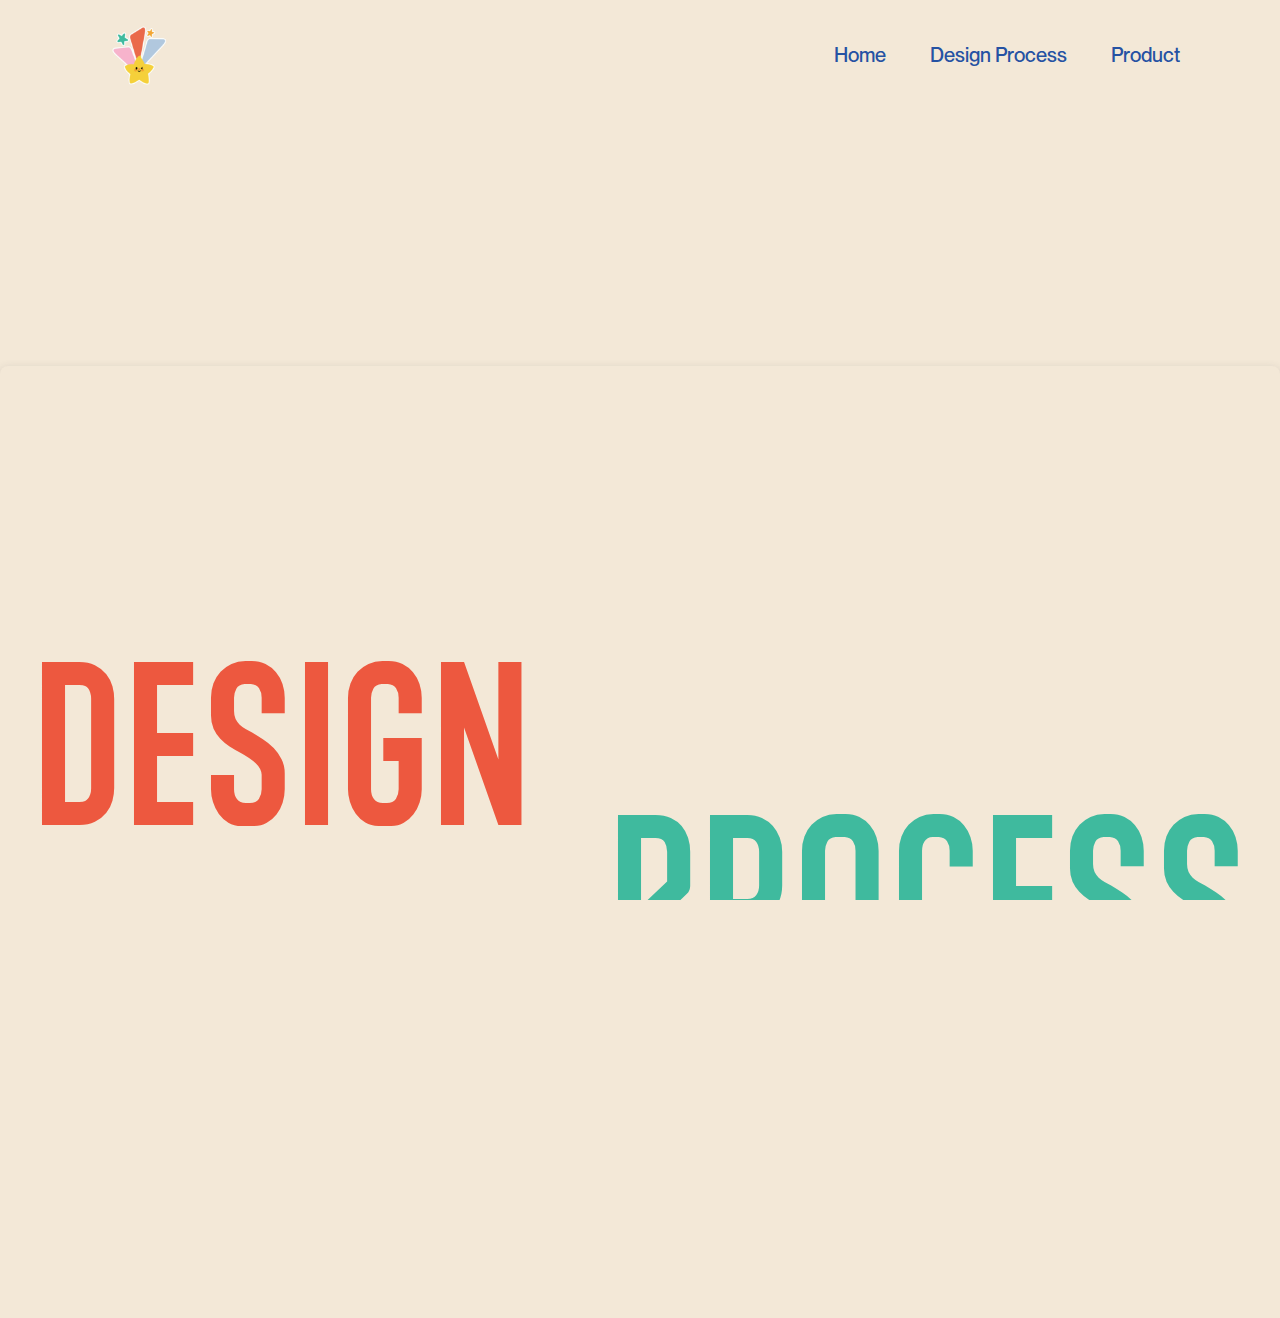
==== dp.html @ 471c4457 "Add files via upload" ====
<!DOCTYPE html>
<html lang="en">
<head>
    <meta charset="UTF-8">
    <meta name="viewport" content="width=device-width, initial-scale=1.0">
    <title>Document</title>
    <link rel="stylesheet" href="css/dp.css">
    <link rel="stylesheet" href="/font/Brookline.ttf">
    <link rel="stylesheet" href="/font/PPNeueMontreal-Medium.otf">
    <link rel="stylesheet" href="/font/PPNeueMontreal-Bold.otf">
    <link rel="stylesheet" href="/font/PPNeueMontreal-Thin.otf">
    <link rel="stylesheet" href="/font/Verona-Serial-Medium Regular.ttf">
    <link href="https://fonts.googleapis.com/css2?family=Poppins:ital,wght@0,100;0,200;0,300;0,400;0,500;0,600;0,700;0,800;0,900;1,100;1,200;1,300;1,400;1,500;1,600;1,700;1,800;1,900&display=swap" rel="stylesheet">
</head>
<body>

    <header class="header">
        <a href="index.html" class="logo"><img src="img/secondary.png" alt=""></a>

        <nav class="navbar">
            <a href="index.html">Home</a>
            <a href="dp.html">Design Process</a>
            <a href="produk.html">Product</a>
        

        </nav>


    </header>

    <div class="exars">
        <div class="h1" style="color: #ed583f;">Design</div>
        <div class="h1" style="color: #3fba9e;">Process</div>
    </div>

    <div style="position: relative; width: 100%; height: 0; padding-top: 56.2500%;
 padding-bottom: 0; box-shadow: 0 2px 8px 0 rgba(63,69,81,0.16); margin-top: 1.6em; margin-bottom: 0.9em; overflow: hidden;
 border-radius: 8px; will-change: transform;">
  <iframe loading="lazy" style="position: absolute; width: 100%; height: 100%; top: 0; left: 0; border: none; padding: 0;margin: 0;"
    src="https:&#x2F;&#x2F;www.canva.com&#x2F;design&#x2F;DAGEdAzb8ZA&#x2F;xrpecmhShW2ksB3-xwQJPA&#x2F;view?embed" allowfullscreen="allowfullscreen" allow="fullscreen">
  </iframe>
</div>
<a href="https:&#x2F;&#x2F;www.canva.com&#x2F;design&#x2F;DAGEdAzb8ZA&#x2F;xrpecmhShW2ksB3-xwQJPA&#x2F;view?utm_content=DAGEdAzb8ZA&amp;utm_campaign=designshare&amp;utm_medium=embeds&amp;utm_source=link" target="_blank" rel="noopener"></a>

    <footer class="footer">
        <p class="textfoot">Exars</p>
    </footer>

<script src="https://cdnjs.cloudflare.com/ajax/libs/gsap/3.12.5/gsap.min.js"></script>
<script>

    gsap.from(".h1", 1.5, {
        delay:0.1,
        y:700,
        stagger: {
            amount: 0.5,
        },
        ease: "power4.inOut"
    })
    gsap.from(".hero", 2, {
        delay: 0.01,
        y:200,
        ease: "power4.inOut",
    });
</script>
</body>
</html>
---- css/dp.css ----
@font-face {
    font-family: neue medium;
    src: url(../font/PPNeueMontreal-Medium.otf);
}
@font-face {
    font-family: neue bold;
    src: url(../font/PPNeueMontreal-Bold.otf);
}
@font-face {
    font-family: brookline;
    src: url(../font/Brookline.ttf);
}

@font-face {
    font-family: verona;
    src: url(../font/Verona-Serial-Medium\ Regular.ttf);
}

*
{
    margin: 0;
    padding: 0;
    box-sizing: border-box;
}

html, body
{
    width: 100vw;
    height: 100vh;
    overflow: auto;
    background-color: #f3e8d7;
}

.header
{
    position: fixed;
    top: 0;
    left: 0;
    width: 100%;
    padding: 20px 100px;
    background-color: #f3e8d7;
    display: flex;
    justify-content: space-between;
    align-items: center;
    z-index: 100;
}

.logo
{
    width: 70px;
    height: 70px;
}

.logo img
{
    width: 80px;
    height: 80px;
    
}

.navbar a
{
    position: relative;
    font-size: 20px;
    color: #2552a3;
    text-decoration: none;
    font-weight: 500;
    font-family: "neue medium";
    margin-left: 40px;
}

.navbar a::before
{
    content: '';
    position: absolute;
    top: 100%;
    left: 0;
    width: 0;
    height: 2px;
    background: #2552a3;
    transition: .3s;
}

.navbar a:hover::before
{
    width: 100%;
}

.exars
{
    width: 100%;
    display: flex;
    justify-content: space-between;
    padding: 2em;
}

.exars .h1
{
    position: relative;
    font-family: "brookline";
    font-size: 15vw;
    color: #2552a3;
    line-height: 1.125;
    margin-top: 60px;
}

.hero
{
    position: relative;
    width: calc(100vw - 4em);
    height: 50%;
    margin: 0 auto;
    border-radius: 10px;
    border: 4px solid #2552a3;
}

img
{
    width: 100%;
    height: 100%;
    object-fit: cover;
}

p
{
    font-family: poppins;
    font-size: 20px;
    text-align: left;
    margin: 50px;
}

.dengue .p
{
    font-family: poppins;
    font-size: 20px;
    text-align: left;
    margin: 50px;
}

.lack .p
{
    font-family: poppins;
    font-size: 20px;
    text-align: left;
    margin-left: 100px;
    color: #2552a3;
}

h1 
{
    font-family: 'Franklin Gothic Medium', 'Arial Narrow', Arial, sans-serif;
    font-size: 30px;
    text-align: center;
    margin-top: 100px;
    color: #2552a3;
}

.data1
{
    width: 700px;
    height:350px;
    margin-left: 100px;
    line-height: 5px;
}
.footer
{

    padding: 30px 100px;
    background-color: #2552a3;
    align-items: center;
}

.footer p
{
    font-family: "Brookline";
    font-size: 42px;
    color: #f3e8d7;
}
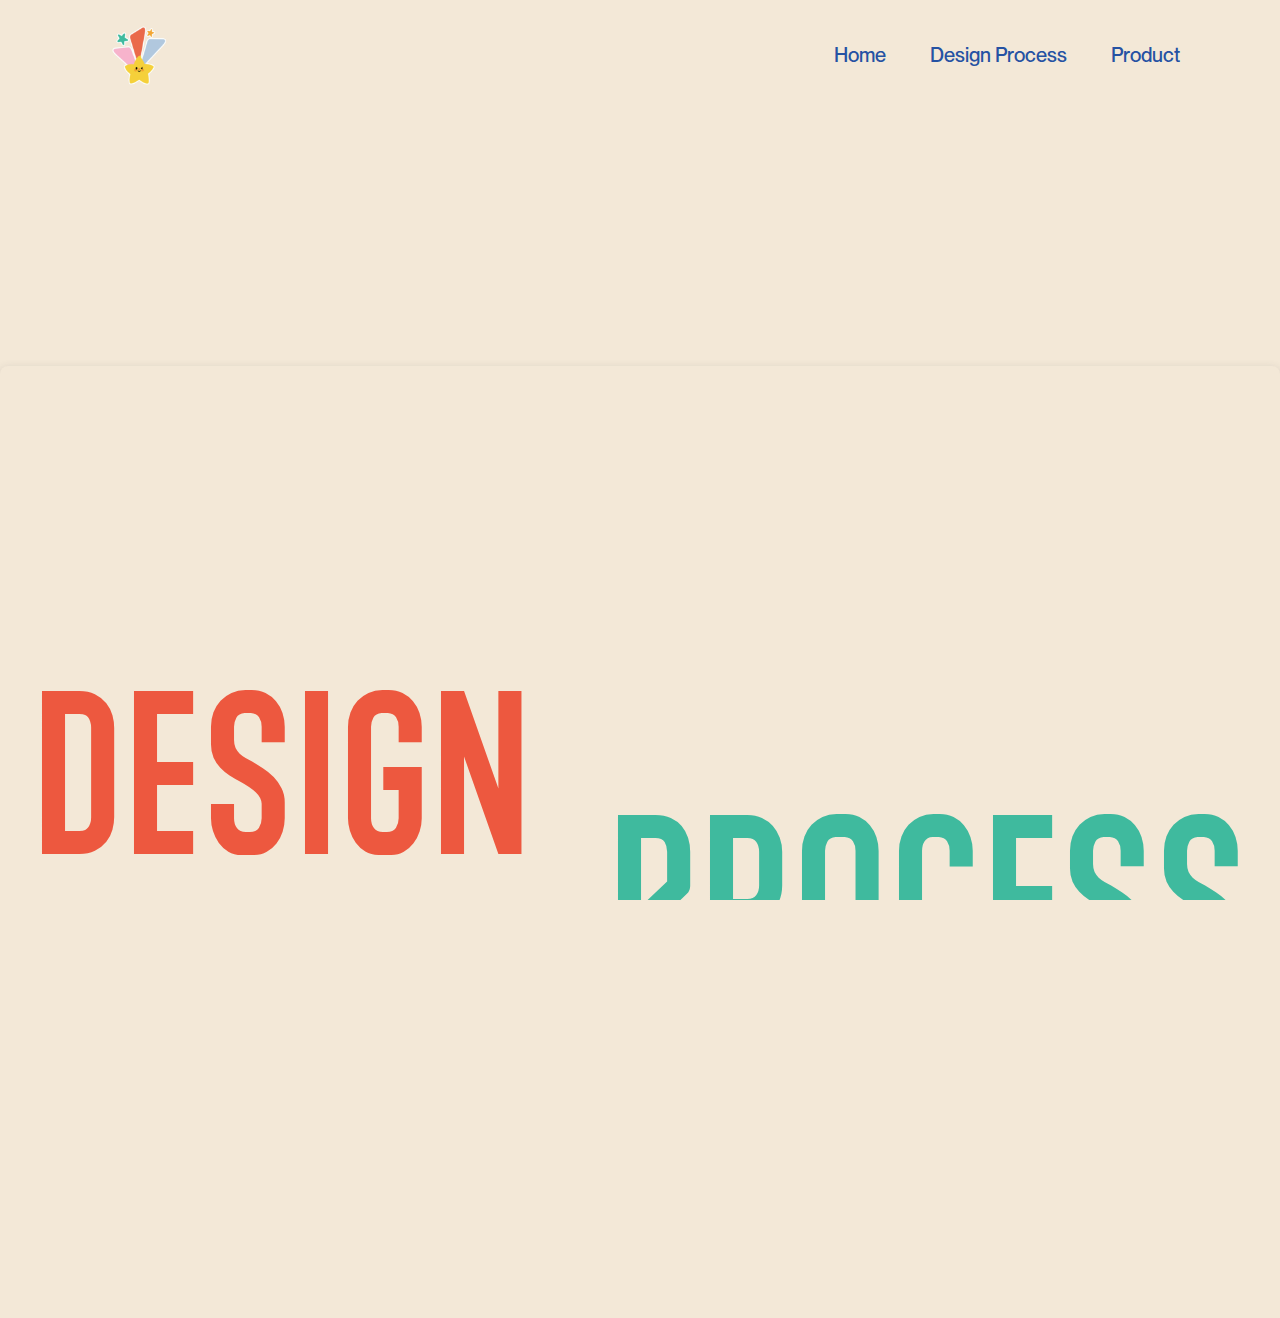
==== commit 1ba19b3b: "Add files via upload" ====
--- a/dp.html
+++ b/dp.html
@@ -3,7 +3,8 @@
 <head>
     <meta charset="UTF-8">
     <meta name="viewport" content="width=device-width, initial-scale=1.0">
-    <title>Document</title>
+    <title>Exars</title>
+    <link rel="icon" type="x-icon" href="./img/Untitled_Artwork 11.png">
     <link rel="stylesheet" href="css/dp.css">
     <link rel="stylesheet" href="/font/Brookline.ttf">
     <link rel="stylesheet" href="/font/PPNeueMontreal-Medium.otf">
@@ -64,4 +65,4 @@
     });
 </script>
 </body>
-</html>+</html>
